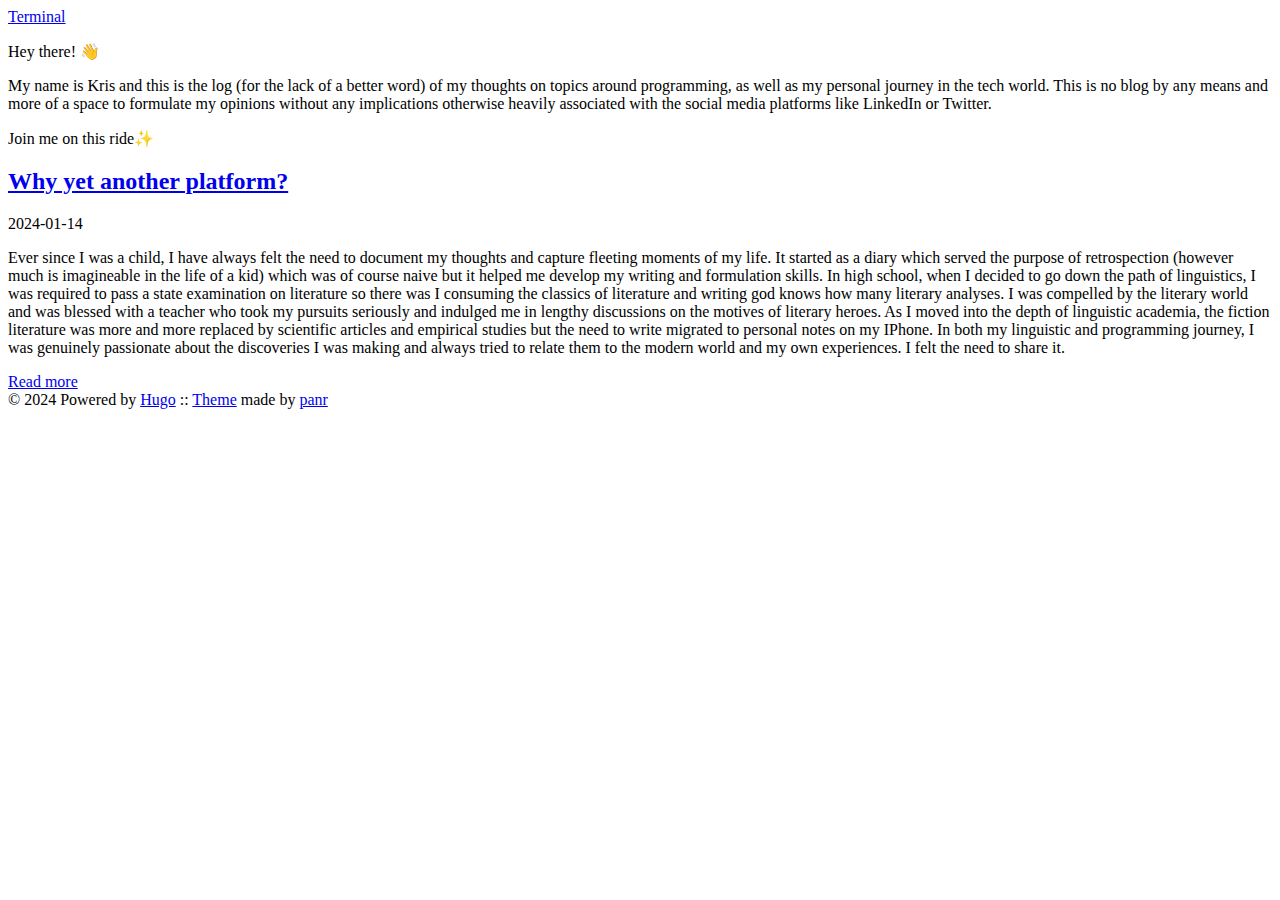
==== public/index.html @ 4a3cda01 "chore: why another blog" ====
<!DOCTYPE html>
<html lang="en">
<head>
	<meta name="generator" content="Hugo 0.135.0"><script src="/livereload.js?mindelay=10&amp;v=2&amp;port=1313&amp;path=livereload" data-no-instant defer></script>
  
    <title>Terminal</title>
  
  <meta http-equiv="content-type" content="text/html; charset=utf-8">
<meta name="viewport" content="width=device-width, initial-scale=1.0">
<meta name="description" content="A simple, retro theme for Hugo" />
<meta name="keywords" content="" />

  <meta name="robots" content="noodp" />

<link rel="canonical" href="//localhost:1313/" />





  
  <link rel="stylesheet" href="//localhost:1313/css/buttons.min.2bc533403a27dfe0e93105a92502b42ce4587e2e4a87d9f7d349e51e16e09478.css">

  
  <link rel="stylesheet" href="//localhost:1313/css/code.min.00125962708925857e7b66dbc58391d55be1191a3d0ce2034de8c9cd2c481c36.css">

  
  <link rel="stylesheet" href="//localhost:1313/css/fonts.min.90c955c31dd7c0e05aae3d4f583d4d8a2af799d69c961337eaf2a825063a55dd.css">

  
  <link rel="stylesheet" href="//localhost:1313/css/footer.min.2e3eb191baee58dd05a9f0104ac1fab0827bca7c64dafe0b2579f934c33a1d69.css">

  
  <link rel="stylesheet" href="//localhost:1313/css/gist.min.a751e8b0abe1ba8bc53ced52a38b19d8950fe78ca29454ea8c2595cf26aad5c0.css">

  
  <link rel="stylesheet" href="//localhost:1313/css/header.min.b6fb4423cf82a9f9d7abc9cd010223fa3d70a6526a3f28f8e17d814c06e18f9e.css">

  
  <link rel="stylesheet" href="//localhost:1313/css/main.min.1d8be2dd1b5de9fdaed058c8c59fcf4485f36619574abfb47ed0cfda4812c16d.css">

  
  <link rel="stylesheet" href="//localhost:1313/css/menu.min.83637a90d903026bc280d3f82f96ceb06c5fc72b7c1a8d686afb5bbf818a29f7.css">

  
  <link rel="stylesheet" href="//localhost:1313/css/pagination.min.82f6400eae7c7c6dc3c866733c2ec0579e4089608fea69400ff85b3880aa0d3c.css">

  
  <link rel="stylesheet" href="//localhost:1313/css/post.min.fc74ca360273c1d828da3c02b8174eba435607b369d98418ccc6f2243cd4e75d.css">

  
  <link rel="stylesheet" href="//localhost:1313/css/prism.min.9023bbc24533d09e97a51a0a42a5a7bfe4c591ae167c5551fb1d2191d11977c0.css">

  
  <link rel="stylesheet" href="//localhost:1313/css/syntax.min.cc789ed9377260d7949ea4c18781fc58959a89287210fe4edbff44ebfc1511b6.css">

  
  <link rel="stylesheet" href="//localhost:1313/css/terminal.min.bdbae4ee0251f73957b2716bf0d74e79d3422685d0434394d693dace96b341bb.css">

  
  <link rel="stylesheet" href="//localhost:1313/css/terms.min.b81791663c3790e738e571cdbf802312390d30e4b1d8dc9d814a5b5454d0ac11.css">







<link rel="shortcut icon" href="//localhost:1313/favicon.png">
<link rel="apple-touch-icon" href="//localhost:1313/apple-touch-icon.png">


<meta name="twitter:card" content="summary" />



<meta property="og:locale" content="en" />
<meta property="og:type" content="website" />
<meta property="og:title" content="Terminal">
<meta property="og:description" content="A simple, retro theme for Hugo" />
<meta property="og:url" content="//localhost:1313/" />
<meta property="og:site_name" content="Terminal" />

  <meta property="og:image" content="//localhost:1313/og-image.png">

<meta property="og:image:width" content="1200">
<meta property="og:image:height" content="627">





  <link href="/index.xml" rel="alternate" type="application/rss+xml" title="Terminal" />









</head>
<body>


<div class="container center">

  <header class="header">
  <div class="header__inner">
    <div class="header__logo">
      <a href="/">
  <div class="logo">
    Terminal
  </div>
</a>

    </div>
    
    
  </div>
  
</header>


  <div class="content">
    
  
    <div class="index-content framed">
      <p>Hey there! &#x1f44b;</p>
<p>My name is Kris and this is the log (for the lack of a better word) of my thoughts on topics around programming, as well as my personal journey in the tech world. This is no blog by any means and more of a space to formulate my opinions without any implications otherwise heavily associated with the social media platforms like LinkedIn or Twitter.</p>
<p>Join me on this ride&#x2728;</p>

    </div>
  
  <div class="posts">
    
    

    
    
      
    
    

    
      <article class="post on-list">
        <h2 class="post-title">
          <a href="//localhost:1313/posts/why-another-platform/">Why yet another platform?</a>
        </h2>

        <div class="post-meta"><time class="post-date">2024-01-14</time></div>

        

        


        <div class="post-content">
          
            <p>Ever since I was a child, I have always felt the need to document my thoughts and capture fleeting moments of my life. It started as a diary which served the purpose of retrospection (however much is imagineable in the life of a kid) which was of course naive but it helped me develop my writing and formulation skills. In high school, when I decided to go down the path of linguistics, I was required to pass a state examination on literature so there was I consuming the classics of literature and writing god knows how many literary analyses. I was compelled by the literary world and was blessed with a teacher who took my pursuits seriously and indulged me in lengthy discussions on the motives of literary heroes. As I moved into the depth of linguistic academia, the fiction literature was more and more replaced by scientific articles and empirical studies but the need to write migrated to personal notes on my IPhone. In both my linguistic and programming journey, I was genuinely passionate about the discoveries I was making and always tried to relate them to the modern world and my own experiences. I felt the need to share it.</p>
          
        </div>

        
          <div>
            <a class="read-more button inline" href="/posts/why-another-platform/">Read more</a>
          </div>
        
      </article>
    

    <div class="pagination">
  <div class="pagination__buttons">
    
    
  </div>
</div>

  </div>

  </div>

  
    <footer class="footer">
  <div class="footer__inner">
    
      <div class="copyright">
        <span>© 2024 Powered by <a href="https://gohugo.io">Hugo</a></span>
    
      <span>:: <a href="https://github.com/panr/hugo-theme-terminal" target="_blank">Theme</a> made by <a href="https://github.com/panr" target="_blank">panr</a></span>
      </div>
  </div>
</footer>






<script type="text/javascript" src="/bundle.min.js"></script>





  
</div>

</body>
</html>
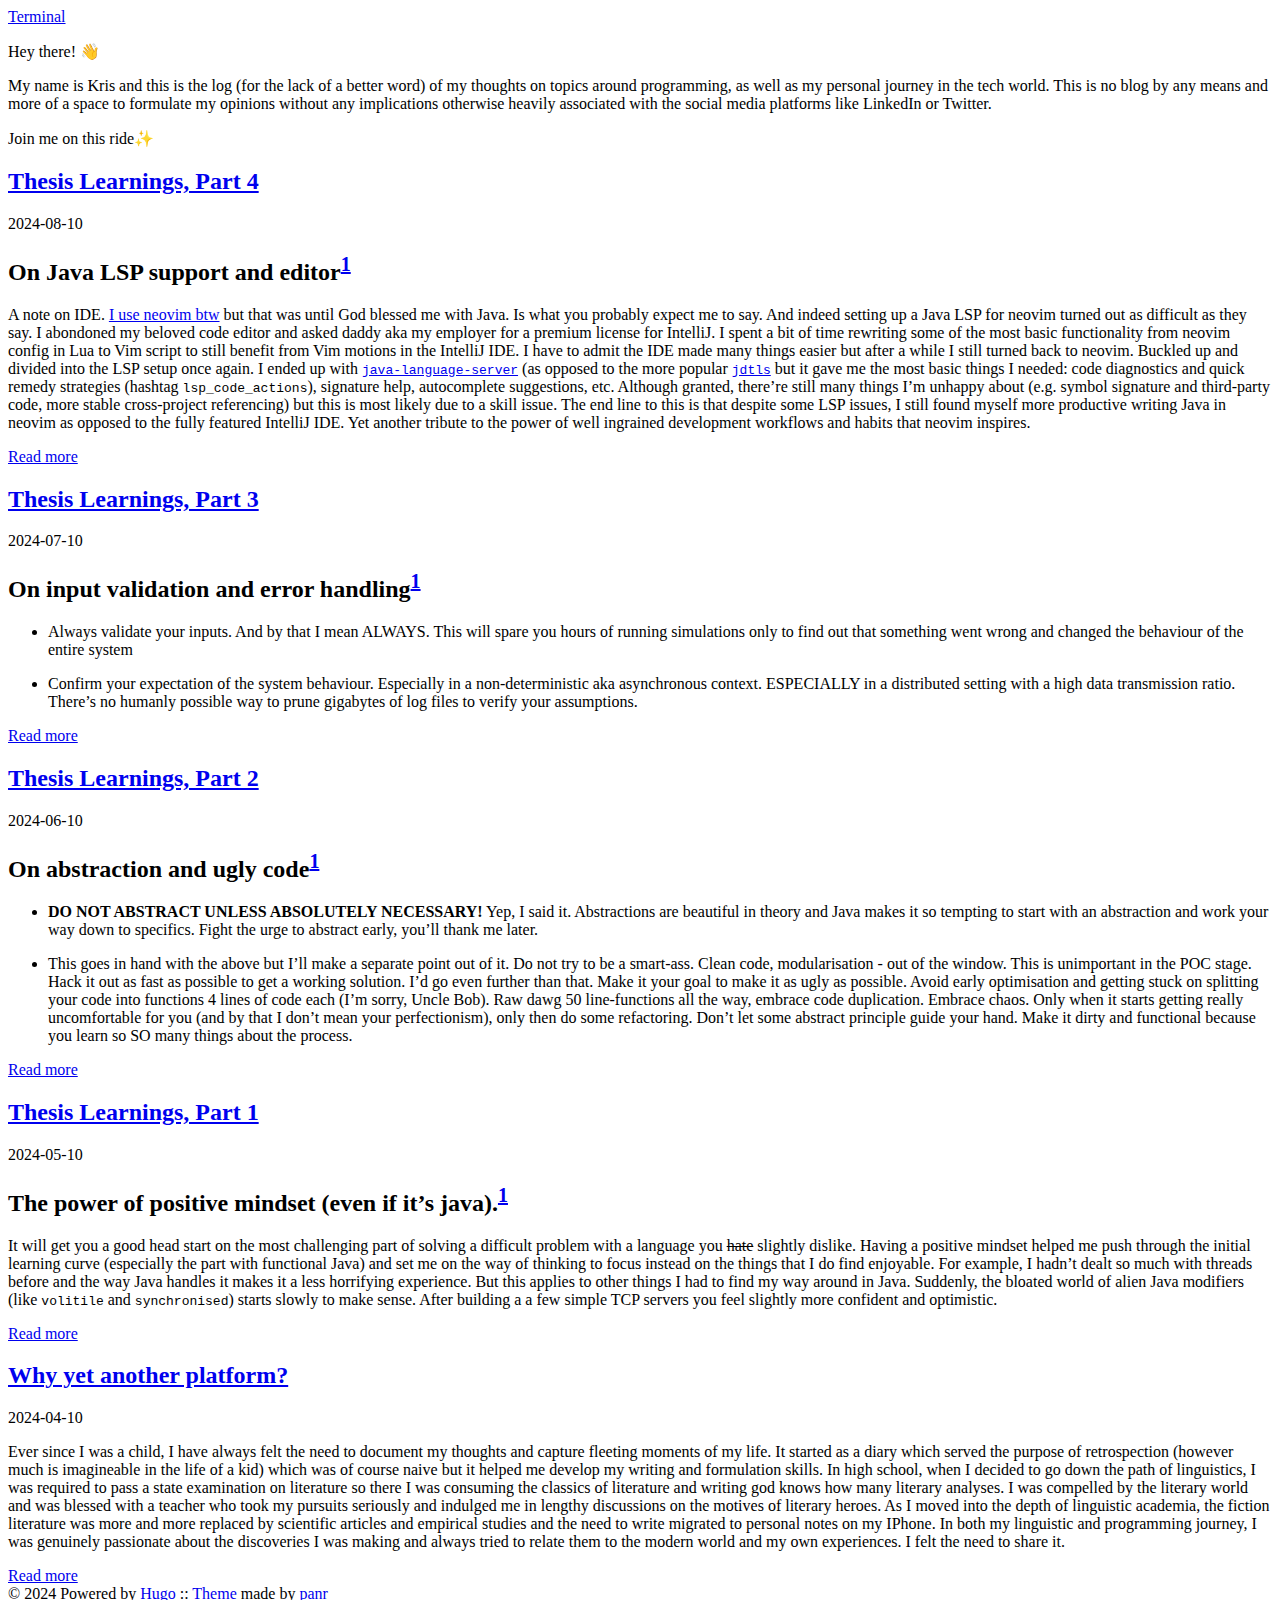
==== commit 6802b29d: "chore: thesis learnings series" ====
--- a/public/index.html
+++ b/public/index.html
@@ -146,19 +146,135 @@
     
       <article class="post on-list">
         <h2 class="post-title">
+          <a href="//localhost:1313/posts/thesis-learnings-part-4/">Thesis Learnings, Part 4</a>
+        </h2>
+
+        <div class="post-meta"><time class="post-date">2024-08-10</time></div>
+
+        
+
+        
+
+
+        <div class="post-content">
+          
+            <h2 id="on-java-lsp-support-and-editor1">On Java LSP support and editor<sup id="fnref:1"><a href="#fn:1" class="footnote-ref" role="doc-noteref">1</a></sup></h2>
+<p>A note on IDE. <a href="https://github.com/letieu/btw.nvim?tab=readme-ov-file">I use neovim btw</a> but that was until God blessed me with Java. Is what you probably expect me to say. And indeed setting up a Java LSP for neovim turned out as difficult as they say. I abondoned my beloved code editor and asked daddy aka my employer for a premium license for IntelliJ. I spent a bit of time rewriting some of the most basic functionality from neovim config in Lua to Vim script to still benefit from Vim motions in the IntelliJ IDE. I have to admit the IDE made many things easier but after a while I still turned back to neovim. Buckled up and divided into the LSP setup once again. I ended up with <a href="https://github.com/georgewfraser/java-language-server"><code>java-language-server</code></a> (as opposed to the more popular <a href="https://github.com/mfussenegger/nvim-jdtls"><code>jdtls</code></a> but it gave me the most basic things I needed: code diagnostics and quick remedy strategies (hashtag <code>lsp_code_actions</code>), signature help, autocomplete suggestions, etc. Although granted, there’re still many things I’m unhappy about (e.g. symbol signature and third-party code, more stable cross-project referencing) but this is most likely due to a skill issue.
+The end line to this is that despite some LSP issues, I still found myself more productive writing Java in neovim as opposed to the fully featured IntelliJ IDE. Yet another tribute to the power of well ingrained development workflows and habits that neovim inspires.</p>
+          
+        </div>
+
+        
+          <div>
+            <a class="read-more button inline" href="/posts/thesis-learnings-part-4/">Read more</a>
+          </div>
+        
+      </article>
+    
+      <article class="post on-list">
+        <h2 class="post-title">
+          <a href="//localhost:1313/posts/thesis-learnings-part-3/">Thesis Learnings, Part 3</a>
+        </h2>
+
+        <div class="post-meta"><time class="post-date">2024-07-10</time></div>
+
+        
+
+        
+
+
+        <div class="post-content">
+          
+            <h2 id="on-input-validation-and-error-handling1">On input validation and error handling<sup id="fnref:1"><a href="#fn:1" class="footnote-ref" role="doc-noteref">1</a></sup></h2>
+<ul>
+<li>
+<p>Always validate your inputs. And by that I mean ALWAYS. This will spare you hours of running simulations only to find out that something went wrong and changed the behaviour of the entire system</p>
+</li>
+<li>
+<p>Confirm your expectation of the system behaviour. Especially in a non-deterministic aka asynchronous context. ESPECIALLY in a distributed setting with a high data transmission ratio. There’s no humanly possible way to prune gigabytes of log files to verify your assumptions.</p>
+          
+        </div>
+
+        
+          <div>
+            <a class="read-more button inline" href="/posts/thesis-learnings-part-3/">Read more</a>
+          </div>
+        
+      </article>
+    
+      <article class="post on-list">
+        <h2 class="post-title">
+          <a href="//localhost:1313/posts/thesis-learnings-part-2/">Thesis Learnings, Part 2</a>
+        </h2>
+
+        <div class="post-meta"><time class="post-date">2024-06-10</time></div>
+
+        
+
+        
+
+
+        <div class="post-content">
+          
+            <h2 id="on-abstraction-and-ugly-code1">On abstraction and ugly code<sup id="fnref:1"><a href="#fn:1" class="footnote-ref" role="doc-noteref">1</a></sup></h2>
+<ul>
+<li>
+<p><strong>DO NOT ABSTRACT UNLESS ABSOLUTELY NECESSARY!</strong> Yep, I said it. Abstractions are beautiful in theory and Java makes it so tempting to start with an abstraction and work your way down to specifics. Fight the urge to abstract early, you’ll thank me later.</p>
+</li>
+<li>
+<p>This goes in hand with the above but I’ll make a separate point out of it. Do not try to be a smart-ass. Clean code, modularisation - out of the window. This is unimportant in the POC stage. Hack it out as fast as possible to get a working solution. I&rsquo;d go even further than that. Make it your goal to make it as ugly as possible. Avoid early optimisation and getting stuck on splitting your code into functions 4 lines of code each (I&rsquo;m sorry, Uncle Bob). Raw dawg 50 line-functions all the way, embrace code duplication. Embrace chaos. Only when it starts getting really uncomfortable for you (and by that I don’t mean your perfectionism), only then do some refactoring. Don’t let some abstract principle guide your hand. Make it dirty and functional because you learn so SO many things about the process.</p>
+          
+        </div>
+
+        
+          <div>
+            <a class="read-more button inline" href="/posts/thesis-learnings-part-2/">Read more</a>
+          </div>
+        
+      </article>
+    
+      <article class="post on-list">
+        <h2 class="post-title">
+          <a href="//localhost:1313/posts/thesis-learnings-part-1/">Thesis Learnings, Part 1</a>
+        </h2>
+
+        <div class="post-meta"><time class="post-date">2024-05-10</time></div>
+
+        
+
+        
+
+
+        <div class="post-content">
+          
+            <h2 id="the-power-of-positive-mindset-even-if-its-java1">The power of positive mindset (even if it’s java).<sup id="fnref:1"><a href="#fn:1" class="footnote-ref" role="doc-noteref">1</a></sup></h2>
+<p>It will get you a good head start on the most challenging part of solving a difficult problem with a language you <del>hate</del> slightly dislike.
+Having a positive mindset helped me push through the initial learning curve (especially the part with functional Java) and set me on the way of thinking to focus instead on the things that I do find enjoyable. For example, I hadn’t dealt so much with threads before and the way Java handles it makes it a less horrifying experience. But this applies to other things I had to find my way around in Java. Suddenly, the bloated world of alien Java modifiers (like <code>volitile</code> and <code>synchronised</code>) starts slowly to make sense. After building a a few simple TCP servers you feel slightly more confident and optimistic.</p>
+          
+        </div>
+
+        
+          <div>
+            <a class="read-more button inline" href="/posts/thesis-learnings-part-1/">Read more</a>
+          </div>
+        
+      </article>
+    
+      <article class="post on-list">
+        <h2 class="post-title">
           <a href="//localhost:1313/posts/why-another-platform/">Why yet another platform?</a>
         </h2>
 
-        <div class="post-meta"><time class="post-date">2024-01-14</time></div>
-
-        
-
-        
-
-
-        <div class="post-content">
-          
-            <p>Ever since I was a child, I have always felt the need to document my thoughts and capture fleeting moments of my life. It started as a diary which served the purpose of retrospection (however much is imagineable in the life of a kid) which was of course naive but it helped me develop my writing and formulation skills. In high school, when I decided to go down the path of linguistics, I was required to pass a state examination on literature so there was I consuming the classics of literature and writing god knows how many literary analyses. I was compelled by the literary world and was blessed with a teacher who took my pursuits seriously and indulged me in lengthy discussions on the motives of literary heroes. As I moved into the depth of linguistic academia, the fiction literature was more and more replaced by scientific articles and empirical studies but the need to write migrated to personal notes on my IPhone. In both my linguistic and programming journey, I was genuinely passionate about the discoveries I was making and always tried to relate them to the modern world and my own experiences. I felt the need to share it.</p>
+        <div class="post-meta"><time class="post-date">2024-04-10</time></div>
+
+        
+
+        
+
+
+        <div class="post-content">
+          
+            <p>Ever since I was a child, I have always felt the need to document my thoughts and capture fleeting moments of my life. It started as a diary which served the purpose of retrospection (however much is imagineable in the life of a kid) which was of course naive but it helped me develop my writing and formulation skills. In high school, when I decided to go down the path of linguistics, I was required to pass a state examination on literature so there I was consuming the classics of literature and writing god knows how many literary analyses. I was compelled by the literary world and was blessed with a teacher who took my pursuits seriously and indulged me in lengthy discussions on the motives of literary heroes. As I moved into the depth of linguistic academia, the fiction literature was more and more replaced by scientific articles and empirical studies and the need to write migrated to personal notes on my IPhone. In both my linguistic and programming journey, I was genuinely passionate about the discoveries I was making and always tried to relate them to the modern world and my own experiences. I felt the need to share it.</p>
           
         </div>
 
